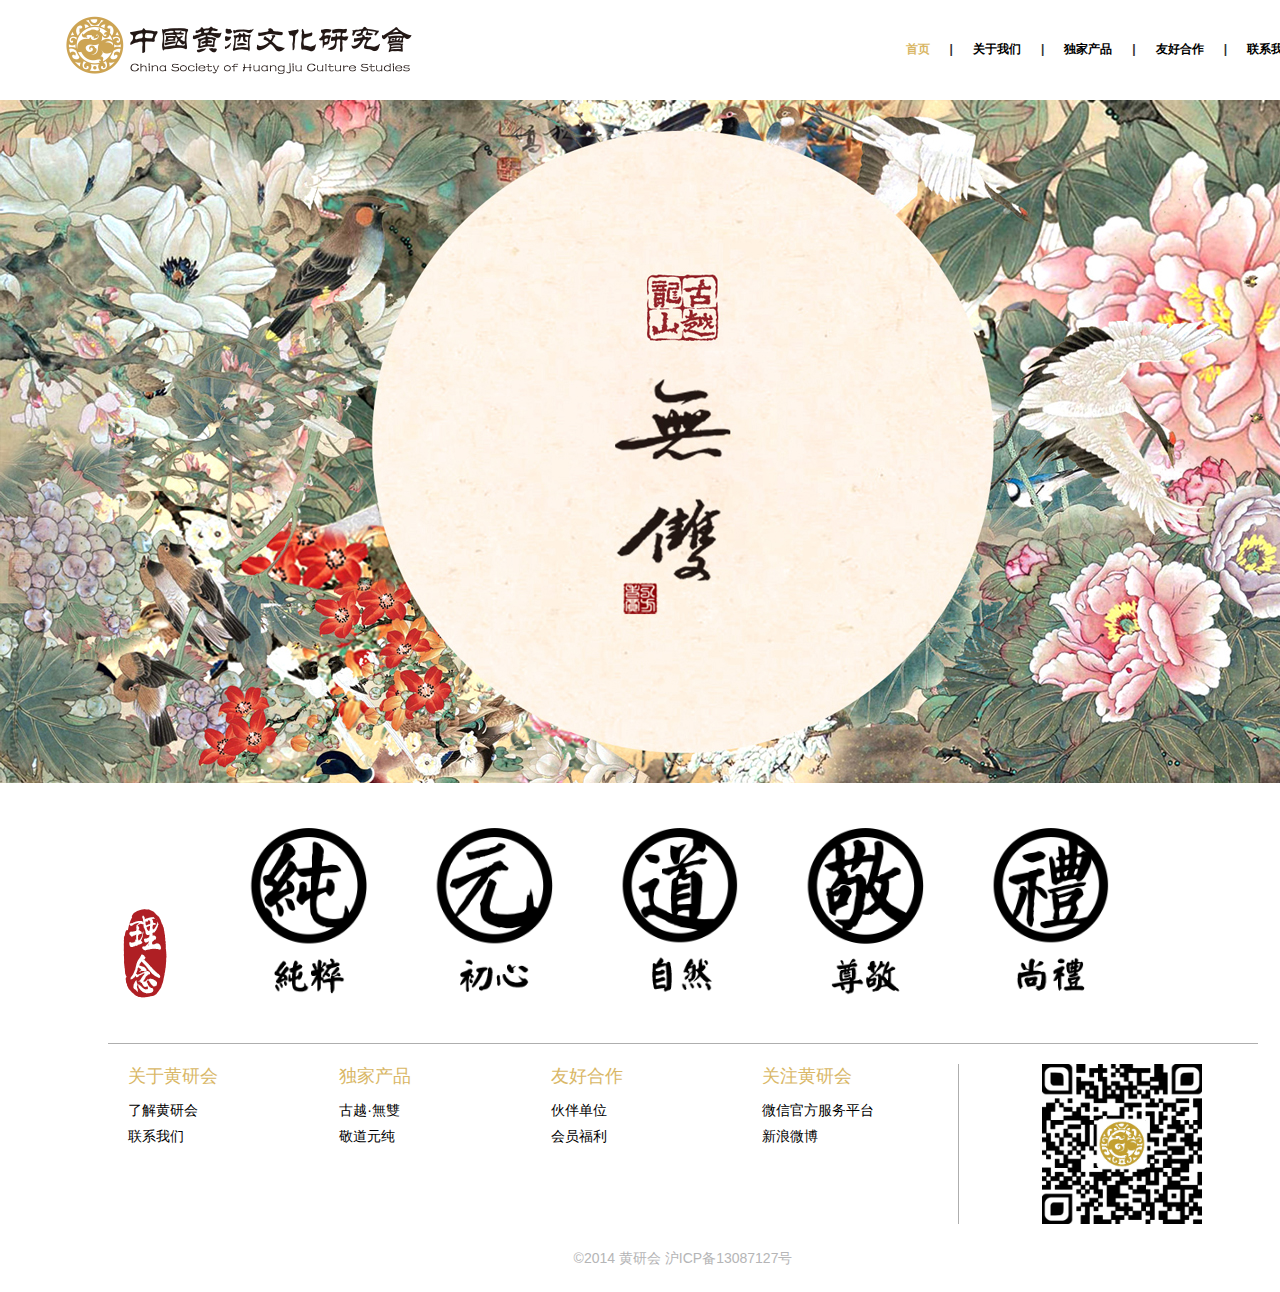
==== index.html @ fd7d0849 "Upload latest carve (product version)" ====
<!DOCTYPE html>
<html>
<head>
	<title>中国黄酒文化研究会官方网站</title>

	<meta charset='utf-8'/>
	<meta name="viewport" content="width=device-width, initial-scale=1.0" />
	<meta http-equiv="X-UA-Compatible" content="IE=edge, chrome=1" />
	<link rel="shortcut icon" href="favicon.ico" type="image/x-icon"/>
	<link rel="stylesheet" href="styles/screen.css">
	<link rel="stylesheet" href="styles/print.css" media="print">

	<!--[if lt IE 9]>
	<script src="scripts/iecompat-plugins.js"></script>
	<![endif]-->

</head>
<!--[if lt IE 9]>
<body class="ie8">
<![endif]-->
<!--[if IE 9]>
<body class="ie9">
<![endif]-->
<!--[if !lt IE 10]>
<body>
<![endif]-->
	
	<div id="page">

		<header>
				
				<nav class="navbar">
					<div class="navbar-header">
						<a href="index.html" class="navbar-brand">
							<img src="medias/logo.png" width="346" heigh="58" alt="">
						</a>
					</div>
					<ul class="navbar-right primary-nav hidden-xs">
						<li class="active"><a href="index.html" title="首页">首页</a></li>
						<li><a href="about.html" title="关于我们">关于我们</a></li>
						<li><a href="product.html" title="独家产品">独家产品</a></li>
						<li><a href="cooperation.html" title="友好合作">友好合作</a></li>
						<li><a href="contact.html" title="联系我们">联系我们</a></li>
					</ul>
				</nav>

		</header>

		<div id="body">

			<div class="hero home">
				<div class="hero-image">
					<img class="hero-bg hidden-xs" src="medias/heros/placeholder.gif" alt="" width="1366" height="683">
					<img class="hero-bg visible-xs" src="medias/heros/placeholder-m.gif" alt="" width="16" height="13">
				</div>
			</div>

			<div class="container hidden-xs">
				<div class="row product-links">
					<h2 class="col-sm-1 title"><img src="medias/products/nav-title1.png" alt="理念" width="44" height="89"></h2>
					<div class="col-sm-10">
						<ul>
							<li><img src="medias/products/01-thumb.png" alt="纯粹" width="129" height="184"></li>
							<li><img src="medias/products/02-thumb.png" alt="初心" width="129" height="182"></li>
							<li><img src="medias/products/03-thumb.png" alt="自然" width="128" height="183"></a></li>
							<li><img src="medias/products/04-thumb.png" alt="尊敬" width="129" height="184"></a></li>
							<li><img src="medias/products/05-thumb.png" alt="尚礼" width="128" height="182"></li>
						</ul>
					</div>
				</div>
			</div>

			<div class="container hidden-xs">
				<div class="qrcode qrcode-aside">
					<img src="medias/qrcode-wechat.png" width="160" height="160" alt="">
				</div>

				<div class="sitemap">
					<ul class="row">
						<li class="col-sm-3">
							<dl>
								<dt><a href="about.html" title="关于黄研会">关于黄研会</a></dt>
								<dd><a href="#" title="了解黄研会">了解黄研会</a></dd>
								<dd><a href="#" title="联系我们">联系我们</a></dd>
							</dl>
						</li>
						<li class="col-sm-3">
							<dl>
								<dt><a href="product.html" title="独家产品">独家产品</a></dt>
								<dd><a href="#" title="古越·無雙">古越·無雙</a></dd>
								<dd><a href="#" title="敬道元纯">敬道元纯</a></dd>
							</dl>
						</li>
						<li class="col-sm-3">
							<dl>
								<dt><a href="cooperation.html" title="友好合作">友好合作</a></dt>
								<dd><a href="#" title="伙伴单位">伙伴单位</a></dd>
								<dd><a href="#" title="会员福利">会员福利</a></dd>
							</dl>
						</li>
						<li class="col-sm-3">
							<dl>
								<dt><a href="contact.html" title="关注黄研会">关注黄研会</a></dt>
								<dd><a href="#" title="微信官方服务平台">微信官方服务平台</a></dd>
								<dd><a href="http://weibo.com/cshcsj‍" title="新浪微博" target="_blank">新浪微博</a></dd>
							</dl>
						</li>
					</ul>
				</div>
			</div>

			<ul class="mobile-nav visible-xs">
				<li class="active"><a href="index.html" title="首页">首页<span class="arrow"></span></a></li>
				<li><a href="about.html" title="关于我们">关于我们<span class="arrow"></span></a></li>
				<li><a href="product.html" title="独家产品">独家产品<span class="arrow"></span></a></li>
				<li><a href="cooperation.html" title="友好合作">友好合作<span class="arrow"></span></a></li>
				<li><a href="contact.html" title="联系我们">联系我们<span class="arrow"></span></a></li>
			</ul>
		</div>

		<footer>
			<div class="container">
				<p class="copyright">&copy;2014 黄研会 沪ICP备13087127号</p>
			</div>
		</footer>
		
	</div>

	<script src="scripts/global.js"></script>

	<!--[if lt IE 9]>
	<script src="scripts/iecompat.js"></script>
	<![endif]-->
</body>
</html>
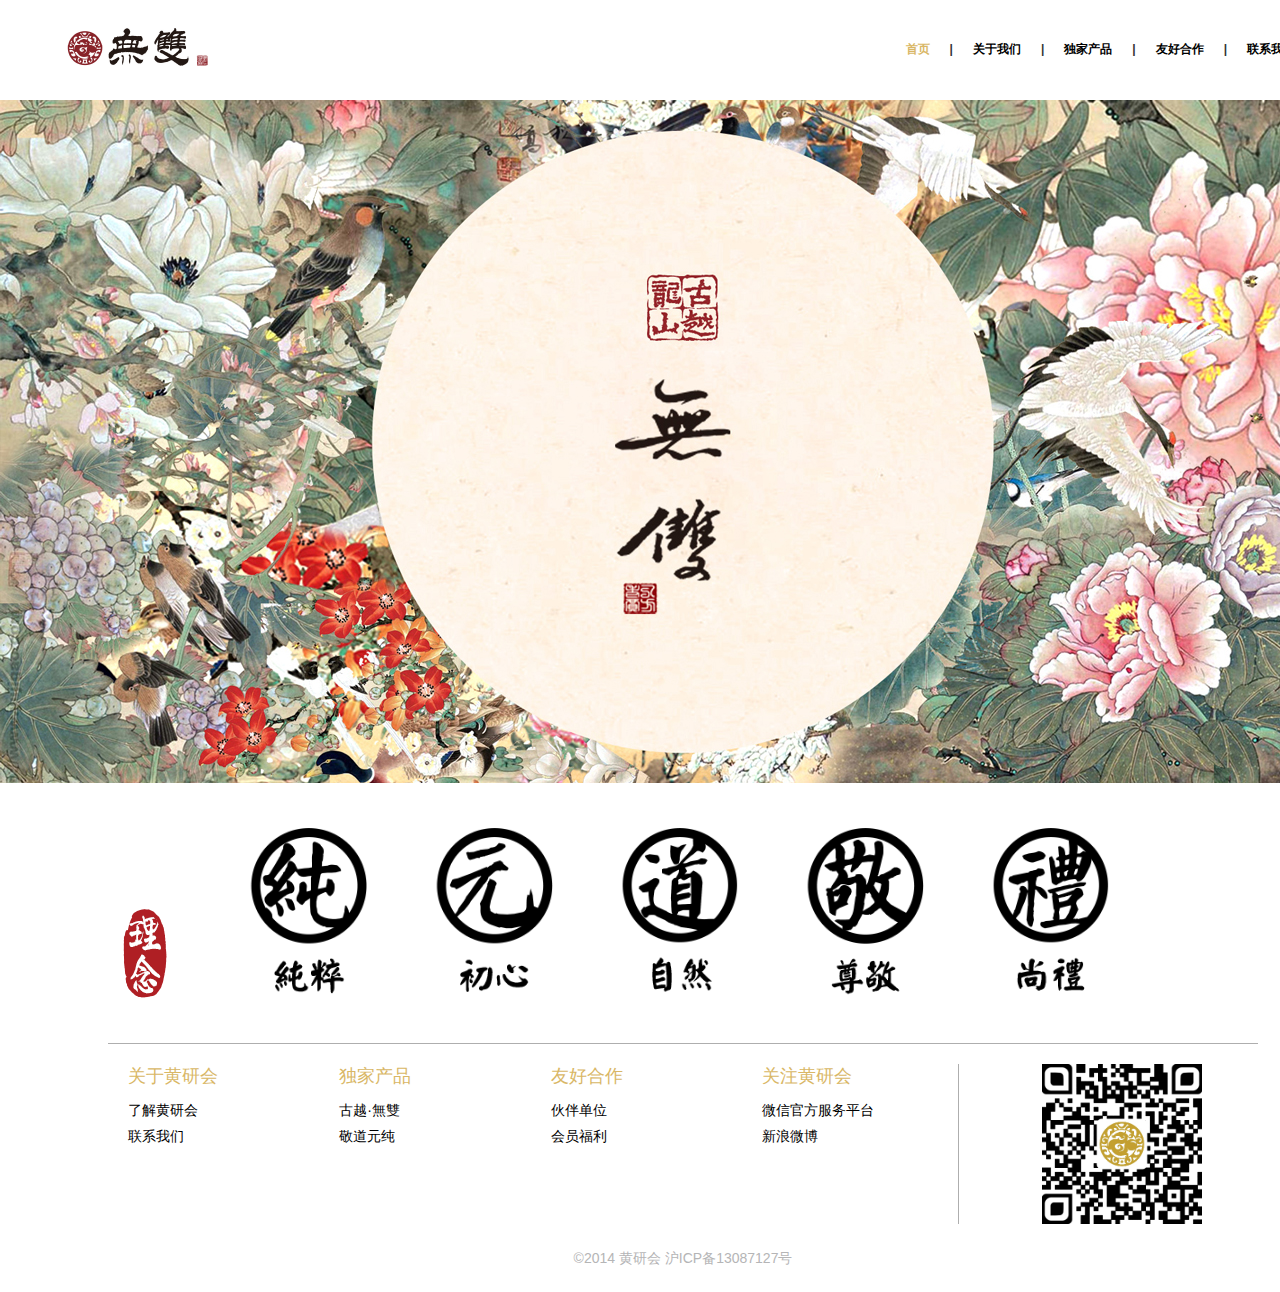
==== commit a574c15d: "替换logo 修改title" ====
--- a/index.html
+++ b/index.html
@@ -1,7 +1,7 @@
 <!DOCTYPE html>
 <html>
 <head>
-	<title>中国黄酒文化研究会官方网站</title>
+	<title>古越龙山无双系列官方网站</title>
 
 	<meta charset='utf-8'/>
 	<meta name="viewport" content="width=device-width, initial-scale=1.0" />
